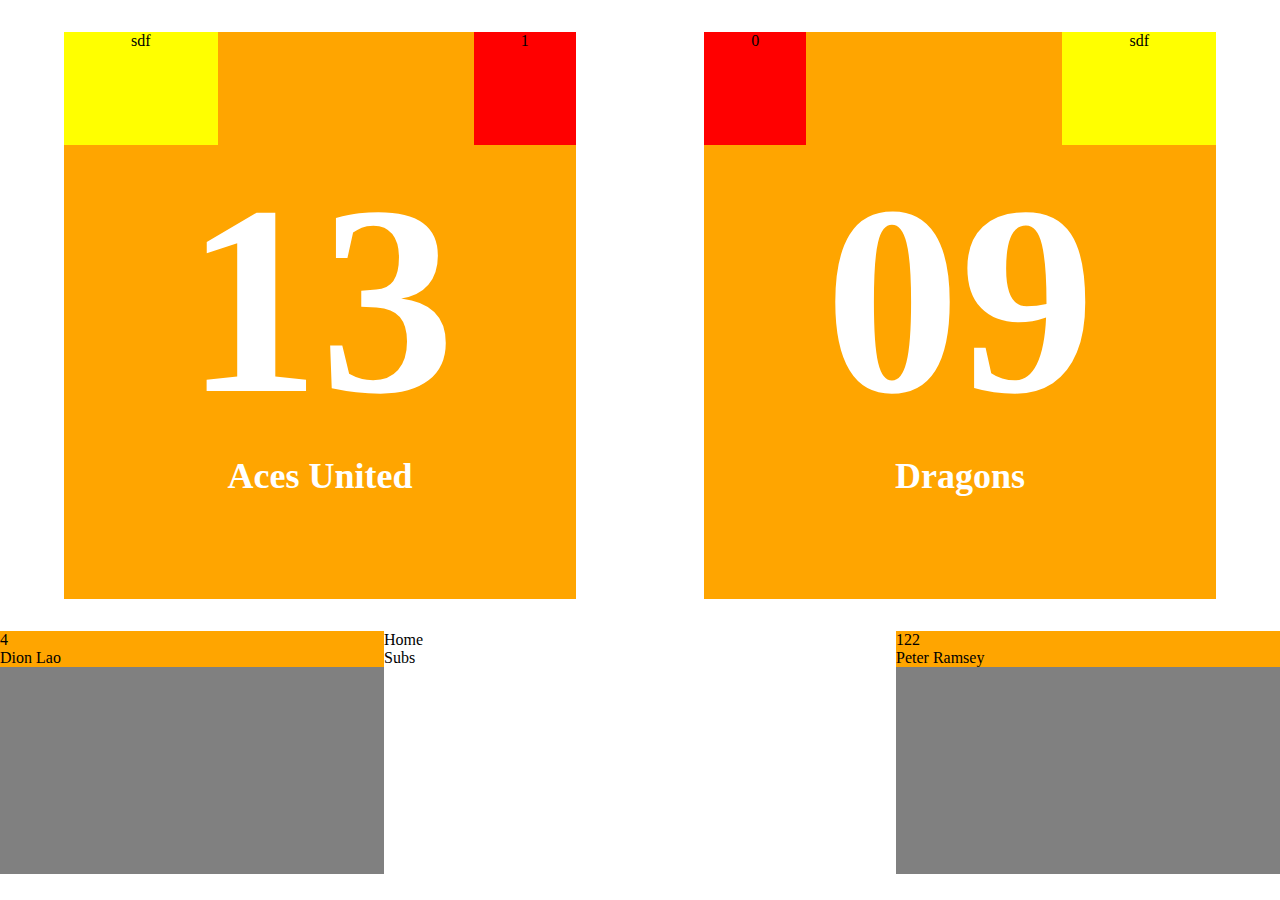
==== html/score.html @ e74d8fe6 "Finished with div adding for scoreboard" ====
<!doctype html>
<html>
	<head>
		<title>Scoreboard</title>
		<meta charset="utf-8">
		<link rel="stylesheet" type="text/css" href="../css/style.css"/>
		<link rel="stylesheet" type="text/css" href="../css/score.css"/>
		<script type="text/javascript" src="../js/jquery.min.js"></script>
		<script type="text/javascript" src="../js/score.js"></script>
	</head>
	<body>
		<section id="top-wrapper">
			<div class="scoreboard left">
				<div class="top-details-container"/>
					<div class="set-score-text"/>
						1
					</div>
					<div class="foul-timeout-container">
						sdf
					</div>
				</div>
				<div class="score-text">
					<h1>13</h1>
					<h2>Aces United</h2>
				</div>
			</div>
			<div class="scoreboard right">
				<div class="top-details-container"/>
					<div class="set-score-text"/>
						0
					</div>
					<div class="foul-timeout-container">
						sdf
					</div>
				</div>
				<div class="score-text">
					<h1>09</h1>
					<h2>Dragons</h2>
				</div>
			</div>

		</section>
		<section id="bot-wrapper">
			<div class="left server-container">
				<div class="player-number">4</div>
				<div class="player-name">Dion Lao</div>
			</div>
			<div class="right server-container">
				<div class="player-number">122</div>
				<div class="player-name">Peter Ramsey</div>
			</div>
			<div class="middle-container">
				<div class="top-contaiiner"></div>
				<div class="bot-container">
					<div id="home">Home</div>
					<div id="subs">Subs</div>
				</div>
			</div>

		</section>

	</body>
</html>
---- css/style.css ----
body {
	padding: 0;
	margin: 0;
}
---- css/score.css ----
#top-wrapper, #bot-wrapper {
	--top-height: 70vh;
	width: 100%;
	position: relative;
}

	#top-wrapper {
		height: var(--top-height);
	}

	#bot-wrapper {
		height: var(--bot-wrapper-height);
	}

.scoreboard {
	--board-width: 40%;
	--board-height: 90%;
	padding: 0;
	position: relative;
	width: var(--board-width);
	height: var(--board-height);
	margin: calc((50% - var(--board-width))/2);
	background-color: orange;
	text-align: center;
	float: left;
	margin-bottom: calc((100% - var(--board-height))/4);
	margin-top: calc((100% - var(--board-height))/4);
	top: 0;
	cursor: pointer;
}

	.scoreboard .top-details-container {
		width: 100%;
		height: 20%;
	}
		.scoreboard .top-details-container .set-score-text {
			background-color: red;
			width: 20%;
			height:100%;
		}
		.scoreboard .top-details-container .foul-timeout-container {
			background-color: yellow;
			width: 30%;
			height:100%;
		}

		.scoreboard.left .top-details-container .set-score-text {
			float: right;
		}
		.scoreboard.left .top-details-container .foul-timeout-container {
			float: left;
		}
		.scoreboard.right .top-details-container .set-score-text {
			float: left;
		}
		.scoreboard.right .top-details-container .foul-timeout-container {
			float: right;
		}

	.scoreboard .score-text {
		color: white;
	}

		.scoreboard .score-text h1 {
			font-size: 30vh;
			padding: 0;
			margin: 0;
		}

		.scoreboard .score-text h2 {
			font-size: 4vh;
			padding: 0;
			margin: 0;
		}

#bot-wrapper {
	--bot-wrapper-height: calc(100vh - var(--top-height));
	--server-width: 30%;
}

	#bot-wrapper .server-container {
		height: 90%;
		width: var(--server-width);
		background-color: gray;
		margin: 0;
	}
		
		#bot-wrapper .server-container.left {
			float: left;
		}
		#bot-wrapper .server-container.right {
			float: right;
		}

		#bot-wrapper .server-container .player-number {
			background-color: orange;
		}

		#bot-wrapper .server-container .player-name {
			background-color: orange;
		}


	#bot-wrapper .middle-container {

	}
		#bot-wrapper .middle-container .top-container {

		}

		#bot-wrapper .middle-conatiner .bot-container {

		}
			#bot-wrapper .middle-container .bot-container #home {

			}

			#bot-wrapper .middle-container .bot-container #subs {
				
			}
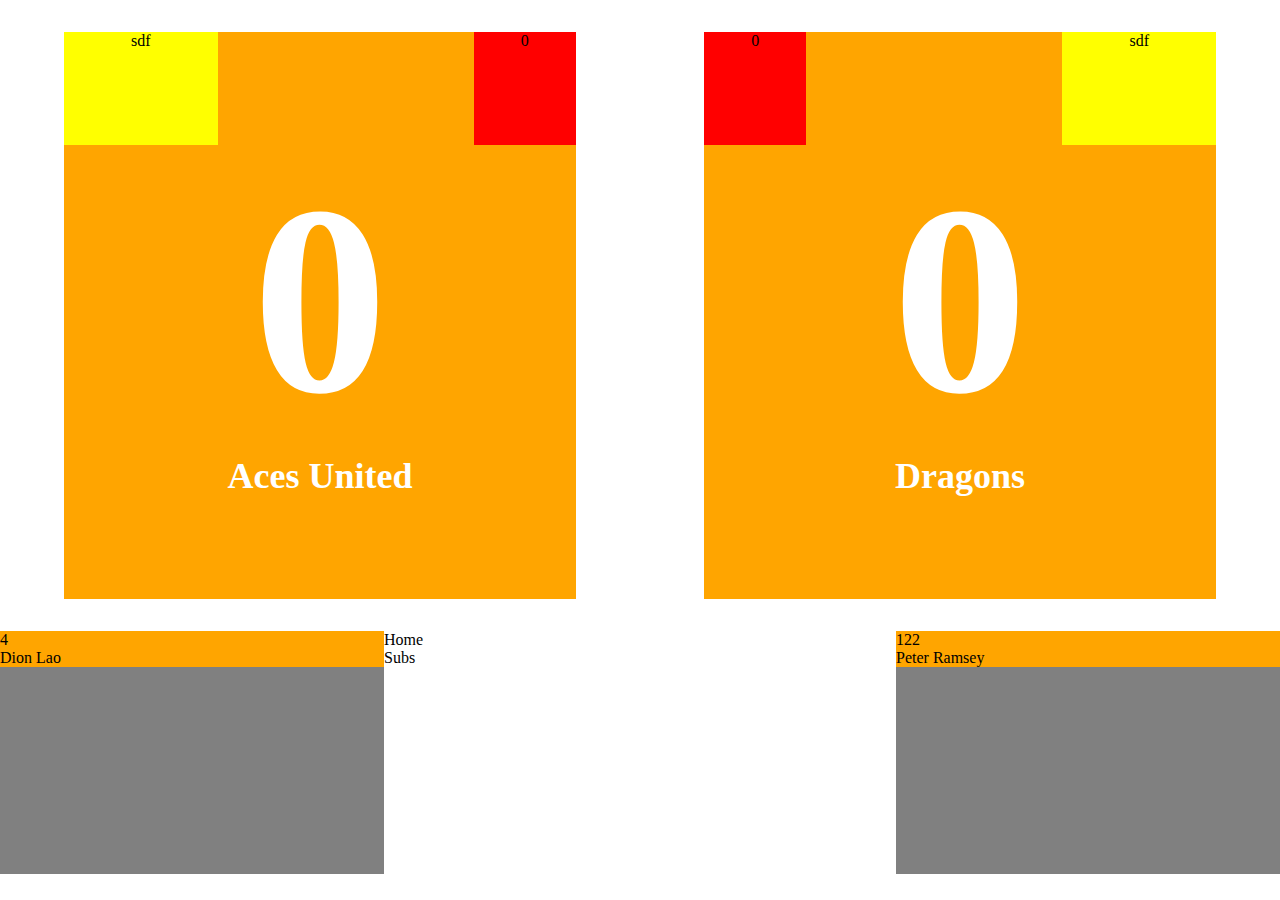
==== commit 894368aa: "score / set updating" ====
--- a/html/score.html
+++ b/html/score.html
@@ -10,23 +10,9 @@
 	</head>
 	<body>
 		<section id="top-wrapper">
-			<div class="scoreboard left">
+			<div class="scoreboard left" id="teamA">
 				<div class="top-details-container"/>
-					<div class="set-score-text"/>
-						1
-					</div>
-					<div class="foul-timeout-container">
-						sdf
-					</div>
-				</div>
-				<div class="score-text">
-					<h1>13</h1>
-					<h2>Aces United</h2>
-				</div>
-			</div>
-			<div class="scoreboard right">
-				<div class="top-details-container"/>
-					<div class="set-score-text"/>
+					<div class="set-score-text" id="setA"/>
 						0
 					</div>
 					<div class="foul-timeout-container">
@@ -34,7 +20,21 @@
 					</div>
 				</div>
 				<div class="score-text">
-					<h1>09</h1>
+					<h1 id="scoreA">0</h1>
+					<h2>Aces United</h2>
+				</div>
+			</div>
+			<div class="scoreboard right" id="teamB">
+				<div class="top-details-container"/>
+					<div class="set-score-text" id="setB"/>
+						0
+					</div>
+					<div class="foul-timeout-container">
+						sdf
+					</div>
+				</div>
+				<div class="score-text">
+					<h1 id="scoreB">0</h1>
 					<h2>Dragons</h2>
 				</div>
 			</div>
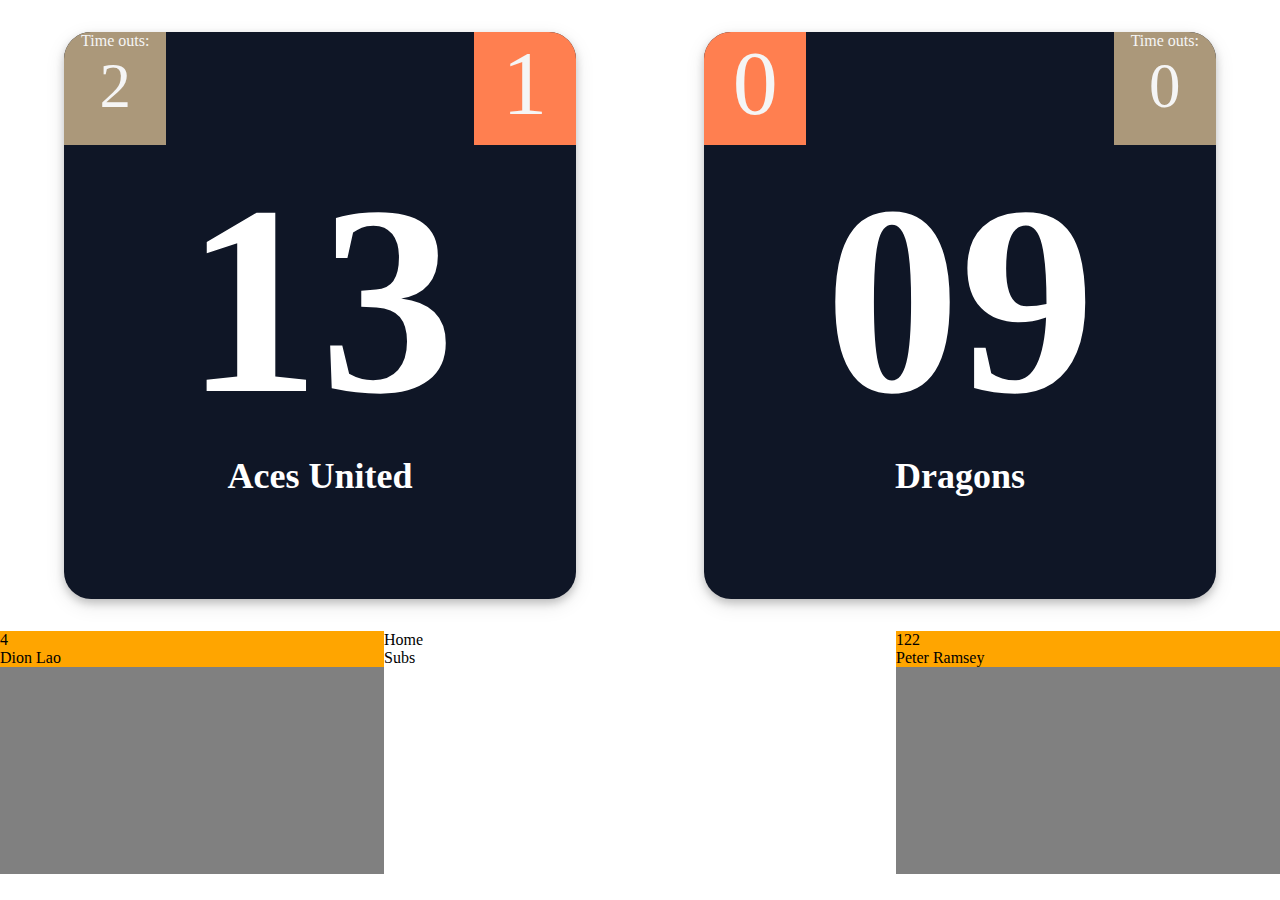
==== commit 757eaa0d: "STYYYYYYYYYYLE" ====
--- a/html/score.html
+++ b/html/score.html
@@ -10,31 +10,43 @@
 	</head>
 	<body>
 		<section id="top-wrapper">
-			<div class="scoreboard left" id="teamA">
+			<div class="scoreboard left">
 				<div class="top-details-container"/>
-					<div class="set-score-text" id="setA"/>
+					<div class="set-score-text"/>
+						1
+					</div>
+					<div class="foul-timeout-container">
+						Time outs:
+						<div class="timeout-value">
+							2
+						</div>
+					</div>
+				</div>
+				<div class="score-text">
+					<h1>13</h1>
+					<h2>Aces United</h2>
+				</div>
+			</div>
+			<div id="arrow">
+				<img src="../img/arrow.png">
+			</div>
+			<div id="clock">
+				<h1>00:00</h1>
+			</div>
+			<div class="scoreboard right">
+				<div class="top-details-container"/>
+					<div class="set-score-text"/>
 						0
 					</div>
 					<div class="foul-timeout-container">
-						sdf
+						Time outs:
+						<div class="timeout-value">
+							0
+						</div>
 					</div>
 				</div>
 				<div class="score-text">
-					<h1 id="scoreA">0</h1>
-					<h2>Aces United</h2>
-				</div>
-			</div>
-			<div class="scoreboard right" id="teamB">
-				<div class="top-details-container"/>
-					<div class="set-score-text" id="setB"/>
-						0
-					</div>
-					<div class="foul-timeout-container">
-						sdf
-					</div>
-				</div>
-				<div class="score-text">
-					<h1 id="scoreB">0</h1>
+					<h1>09</h1>
 					<h2>Dragons</h2>
 				</div>
 			</div>
--- a/css/score.css
+++ b/css/score.css
@@ -1,3 +1,6 @@
+body{
+}
+
 #top-wrapper, #bot-wrapper {
 	--top-height: 70vh;
 	width: 100%;
@@ -12,6 +15,25 @@
 		height: var(--bot-wrapper-height);
 	}
 
+#arrow {
+	position: absolute;
+	left: 150vh;
+	top: 40vh;
+	width: 10vh;
+}
+
+#arrow img {
+	width: 100%;
+	height: auto;
+}
+
+#clock {
+	position: absolute;
+	left: 148vh;
+	top: 20vh;
+	width: 10vh;
+}
+
 .scoreboard {
 	--board-width: 40%;
 	--board-height: 90%;
@@ -20,29 +42,42 @@
 	width: var(--board-width);
 	height: var(--board-height);
 	margin: calc((50% - var(--board-width))/2);
-	background-color: orange;
+	background-color: #0f1626;
 	text-align: center;
 	float: left;
 	margin-bottom: calc((100% - var(--board-height))/4);
 	margin-top: calc((100% - var(--board-height))/4);
 	top: 0;
 	cursor: pointer;
+	border-radius: 3vh;
+	overflow: hidden;
+	color: #f5f5f5;
+	box-shadow: 0 4px 8px 0 rgba(0, 0, 0, 0.2), 0 6px 20px 0 rgba(0, 0, 0, 0.1);
 }
+
+
 
 	.scoreboard .top-details-container {
 		width: 100%;
 		height: 20%;
+
 	}
 		.scoreboard .top-details-container .set-score-text {
-			background-color: red;
+			background-color: coral;
+			width: 20%;
+			height:100%;
+			font-size: 10vh;	
+		}
+		.scoreboard .top-details-container .foul-timeout-container {
+			background-color: #AB987A;
 			width: 20%;
 			height:100%;
 		}
-		.scoreboard .top-details-container .foul-timeout-container {
-			background-color: yellow;
-			width: 30%;
-			height:100%;
-		}
+			.scoreboard .top-details-container .foul-timeout-container .timeout-value{
+				width: 100%;
+				height: 100%;
+				font-size: 7vh;
+			}
 
 		.scoreboard.left .top-details-container .set-score-text {
 			float: right;
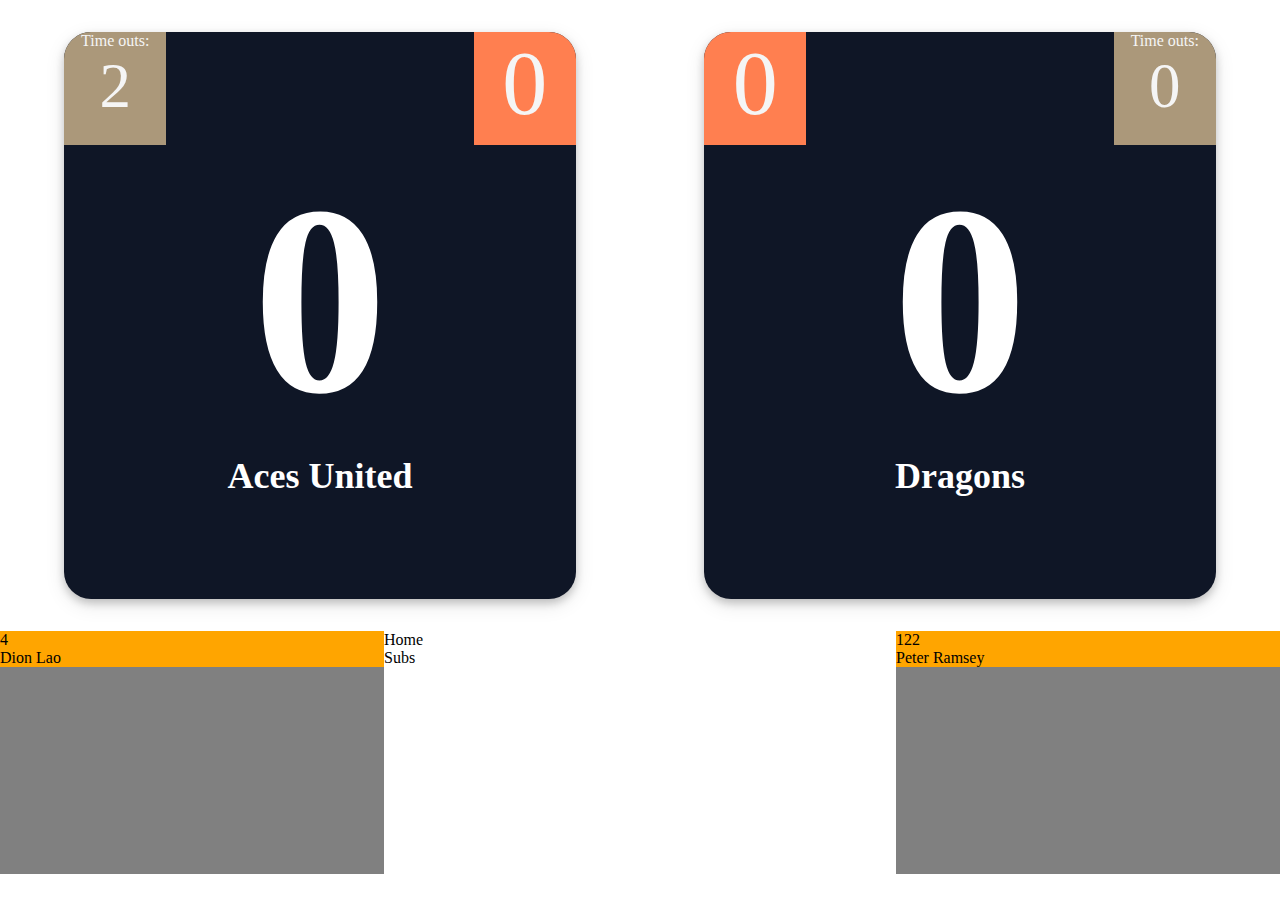
==== commit b1e20129: "Merge branch 'master' of https://github.com/dioNode/VSS" ====
--- a/html/score.html
+++ b/html/score.html
@@ -10,10 +10,10 @@
 	</head>
 	<body>
 		<section id="top-wrapper">
-			<div class="scoreboard left">
+			<div class="scoreboard left" id="teamA">
 				<div class="top-details-container"/>
-					<div class="set-score-text"/>
-						1
+					<div class="set-score-text" id="setA"/>
+						0
 					</div>
 					<div class="foul-timeout-container">
 						Time outs:
@@ -23,7 +23,7 @@
 					</div>
 				</div>
 				<div class="score-text">
-					<h1>13</h1>
+					<h1 id="scoreA">0</h1>
 					<h2>Aces United</h2>
 				</div>
 			</div>
@@ -33,9 +33,9 @@
 			<div id="clock">
 				<h1>00:00</h1>
 			</div>
-			<div class="scoreboard right">
+			<div class="scoreboard right" id="teamB">
 				<div class="top-details-container"/>
-					<div class="set-score-text"/>
+					<div class="set-score-text" id="setB"/>
 						0
 					</div>
 					<div class="foul-timeout-container">
@@ -46,7 +46,7 @@
 					</div>
 				</div>
 				<div class="score-text">
-					<h1>09</h1>
+					<h1 id="scoreB">0</h1>
 					<h2>Dragons</h2>
 				</div>
 			</div>
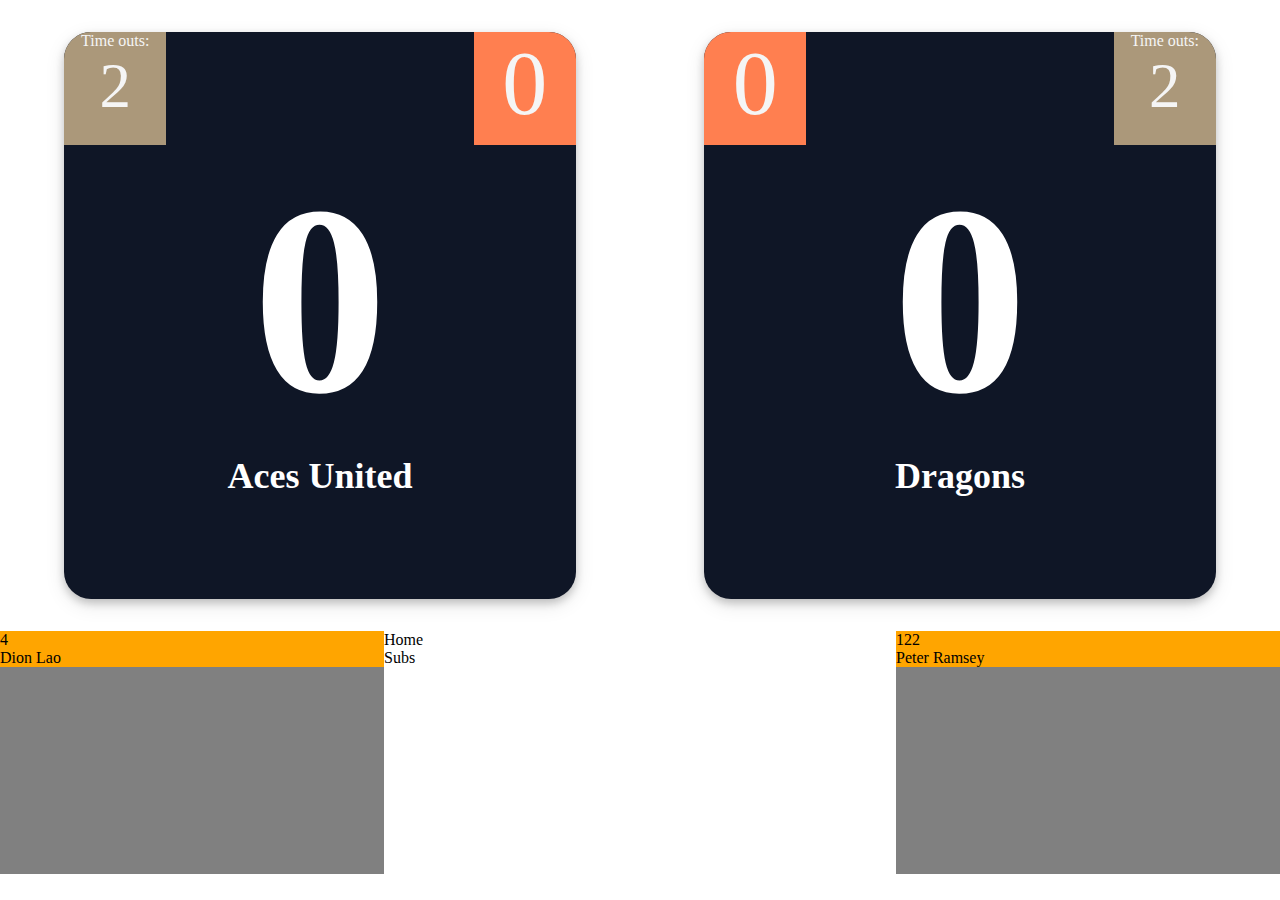
==== commit 161013d1: "timeout shiz" ====
--- a/html/score.html
+++ b/html/score.html
@@ -17,7 +17,7 @@
 					</div>
 					<div class="foul-timeout-container">
 						Time outs:
-						<div class="timeout-value">
+						<div class="timeout-value" id="outA">
 							2
 						</div>
 					</div>
@@ -38,10 +38,10 @@
 					<div class="set-score-text" id="setB"/>
 						0
 					</div>
-					<div class="foul-timeout-container">
+					<div class="foul-timeout-container" >
 						Time outs:
-						<div class="timeout-value">
-							0
+						<div class="timeout-value" id="outB">
+							2
 						</div>
 					</div>
 				</div>
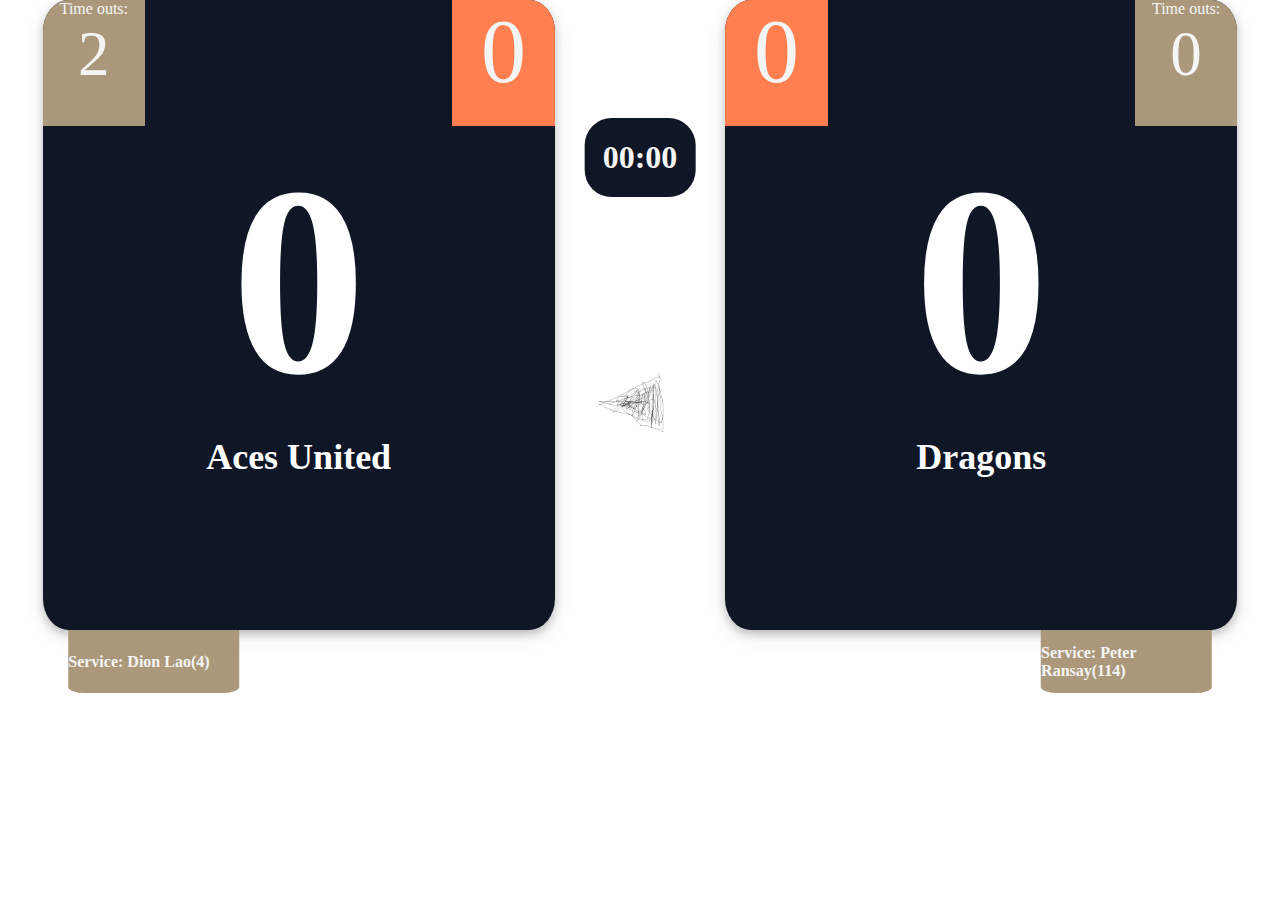
==== commit 6cfcb03c: "top and middle style" ====
--- a/html/score.html
+++ b/html/score.html
@@ -10,14 +10,14 @@
 	</head>
 	<body>
 		<section id="top-wrapper">
-			<div class="scoreboard left" id="teamA">
+			<span class="scoreboard left" id="teamA">
 				<div class="top-details-container"/>
 					<div class="set-score-text" id="setA"/>
 						0
 					</div>
 					<div class="foul-timeout-container">
 						Time outs:
-						<div class="timeout-value" id="outA">
+						<div class="timeout-value">
 							2
 						</div>
 					</div>
@@ -26,22 +26,22 @@
 					<h1 id="scoreA">0</h1>
 					<h2>Aces United</h2>
 				</div>
-			</div>
-			<div id="arrow">
-				<img src="../img/arrow.png">
-			</div>
-			<div id="clock">
-				<h1>00:00</h1>
-			</div>
-			<div class="scoreboard right" id="teamB">
+			</span>
+			<span id="clocks-an-arrow">
+				<div id="clock">
+					<h1>00:00</h1>
+				</div>
+				<img id="arrow" src="../img/arrow.png">
+			</span>
+			<span class="scoreboard right" id="teamB">
 				<div class="top-details-container"/>
 					<div class="set-score-text" id="setB"/>
 						0
 					</div>
-					<div class="foul-timeout-container" >
+					<div class="foul-timeout-container">
 						Time outs:
-						<div class="timeout-value" id="outB">
-							2
+						<div class="timeout-value">
+							0
 						</div>
 					</div>
 				</div>
@@ -49,10 +49,18 @@
 					<h1 id="scoreB">0</h1>
 					<h2>Dragons</h2>
 				</div>
-			</div>
+			</span>
 
 		</section>
-		<section id="bot-wrapper">
+		<section id="mid-wrapper">
+			<div id="service-left">
+				<h1>Service: Dion Lao(4)</h1>
+			</div>
+			<div id="service-right">
+				<h1>Service: Peter Ransay(114)</h1>
+			</div>
+		</section>
+		<!-- <section id="bot-wrapper">
 			<div class="left server-container">
 				<div class="player-number">4</div>
 				<div class="player-name">Dion Lao</div>
@@ -69,7 +77,7 @@
 				</div>
 			</div>
 
-		</section>
+		</section> -->
 
 	</body>
 </html>
--- a/css/score.css
+++ b/css/score.css
@@ -1,47 +1,93 @@
 body{
 }
 
-#top-wrapper, #bot-wrapper {
+#top-wrapper, #bot-wrapper, #mid-wrapper {
 	--top-height: 70vh;
 	width: 100%;
 	position: relative;
 }
 
 	#top-wrapper {
-		height: var(--top-height);
+		height: var(--top-height);	
+		--board-width: 40%;
+		--board-height: 100%;
 	}
 
 	#bot-wrapper {
 		height: var(--bot-wrapper-height);
 	}
 
+	#mid-wrapper {
+		height: calc(var(--top-height)*0.1);
+		position: absolute;
+		top: var(--top-height);
+	}
+
 #arrow {
 	position: absolute;
-	left: 150vh;
-	top: 40vh;
 	width: 10vh;
-}
-
-#arrow img {
-	width: 100%;
-	height: auto;
+	transform: translate(-50%, -50%);
+	top: 66%;
+	left: 50%;
 }
 
 #clock {
+	background-color: #0f1626;
+	color: #f5f5f5;
 	position: absolute;
-	left: 148vh;
-	top: 20vh;
-	width: 10vh;
+	margin: auto;
+	transform: translate(-50%, -50%);
+	text-align: center;
+	top: 25%;
+	left: 50%;
+	padding: 0 2vh 0 2vh;
+	border-radius: 3vh;
+
 }
 
+#clocks-an-arrow {
+	float: left;
+	height: var(--board-height);
+	margin-bottom: calc((100% - var(--board-height))/4);
+	margin-top: calc((100% - var(--board-height))/4);
+	width: calc((50% - var(--board-width))/1.5);
+}
+
+#service-left {
+	height:100%;
+	position: absolute;
+	background-color: #AB987A;
+	transform: translate(40%, 0%);
+	color: #f5f5f5;
+	width: calc(40%/3);
+	border-radius: 0 0 10% 10%;
+}
+
+#service-right {
+	height:100%;
+	right: 0;
+	position: absolute;
+	background-color: #AB987A;
+	transform: translate(-40%, 0%);
+	color: #f5f5f5;
+	width: calc(40%/3);
+	border-radius: 0 0 10% 10%;
+}
+
+#service-left h1, #service-right h1{
+	margin: 0;
+	font-size: 100%;
+	position: absolute;
+	top: 50%;
+	transform: translate(0%, -50%);
+}
+
+
 .scoreboard {
-	--board-width: 40%;
-	--board-height: 90%;
-	padding: 0;
 	position: relative;
 	width: var(--board-width);
 	height: var(--board-height);
-	margin: calc((50% - var(--board-width))/2);
+	margin: calc((50% - var(--board-width))/3);
 	background-color: #0f1626;
 	text-align: center;
 	float: left;
@@ -49,13 +95,11 @@
 	margin-top: calc((100% - var(--board-height))/4);
 	top: 0;
 	cursor: pointer;
-	border-radius: 3vh;
+	border-radius: 5%;
 	overflow: hidden;
 	color: #f5f5f5;
 	box-shadow: 0 4px 8px 0 rgba(0, 0, 0, 0.2), 0 6px 20px 0 rgba(0, 0, 0, 0.1);
 }
-
-
 
 	.scoreboard .top-details-container {
 		width: 100%;
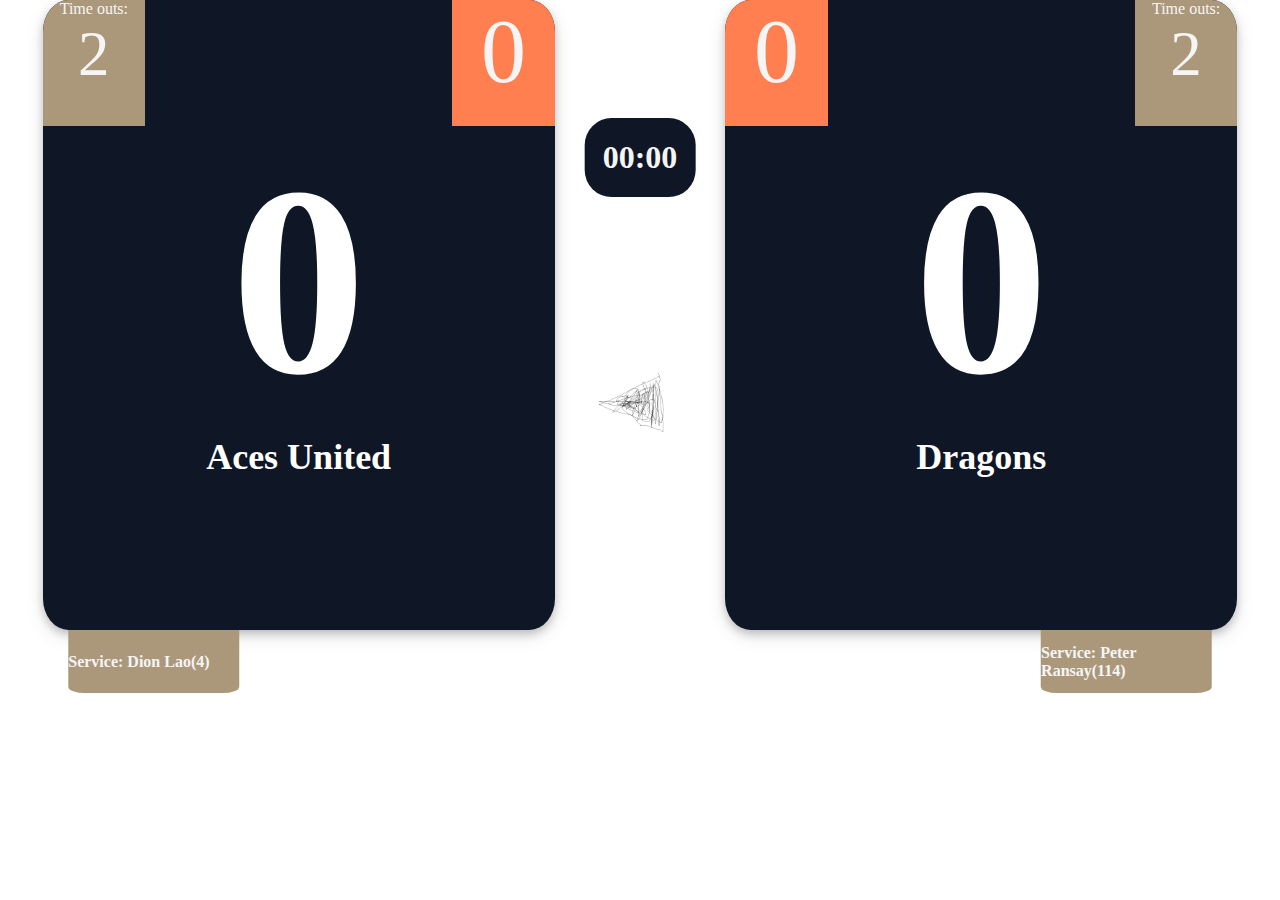
==== commit fc0e0268: "Merge branch 'master' of https://github.com/dioNode/VSS" ====
--- a/html/score.html
+++ b/html/score.html
@@ -15,14 +15,14 @@
 					<div class="set-score-text" id="setA"/>
 						0
 					</div>
-					<div class="foul-timeout-container">
+					<div class="foul-timeout-container" id="outA">
 						Time outs:
-						<div class="timeout-value">
+						<div class="timeout-value" id="outAVal">
 							2
 						</div>
 					</div>
 				</div>
-				<div class="score-text">
+				<div class="score-text" id="teamA">
 					<h1 id="scoreA">0</h1>
 					<h2>Aces United</h2>
 				</div>
@@ -38,20 +38,20 @@
 					<div class="set-score-text" id="setB"/>
 						0
 					</div>
-					<div class="foul-timeout-container">
+					<div class="foul-timeout-container" id="outB">
 						Time outs:
-						<div class="timeout-value">
-							0
+						<div class="timeout-value" id="outBVal">
+							2
 						</div>
 					</div>
 				</div>
-				<div class="score-text">
+				<div class="score-text" id="teamB">
 					<h1 id="scoreB">0</h1>
 					<h2>Dragons</h2>
 				</div>
 			</span>
-
 		</section>
+		
 		<section id="mid-wrapper">
 			<div id="service-left">
 				<h1>Service: Dion Lao(4)</h1>
